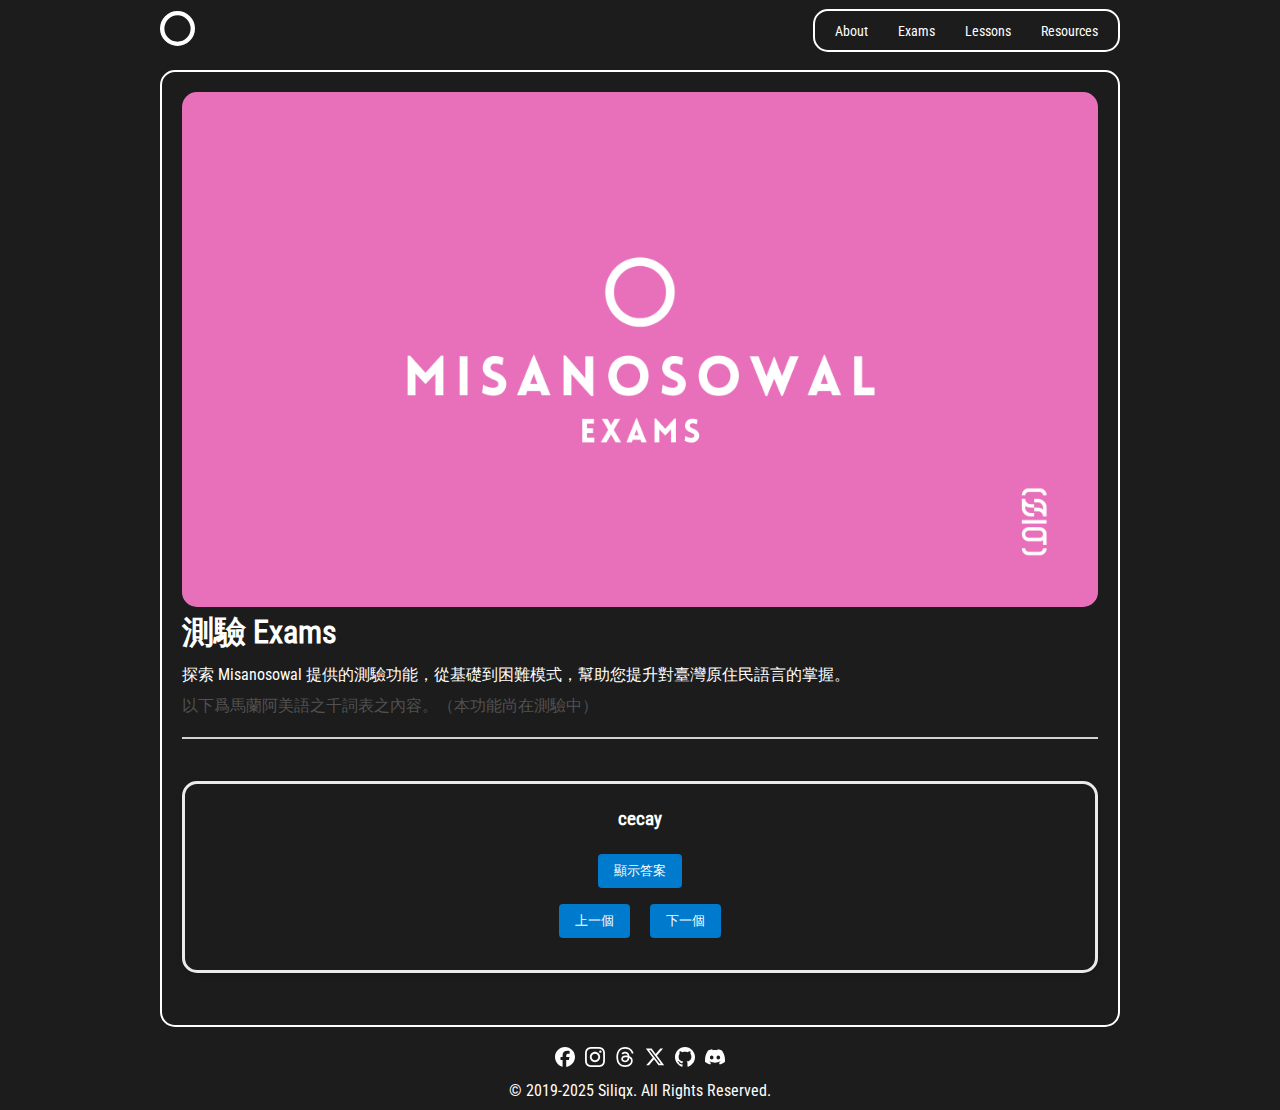
==== exams.html @ 23c4046f "Merge pull request #2 from mirusausiliq/main" ====
<!DOCTYPE html>
<html lang="en">

<head>
  <meta charset="UTF-8">
  <meta name="viewport" content="width=device-width, initial-scale=1.0">
  <!-- 加入詳細的網站描述與關鍵詞 -->
  <meta name="description" content="Misanosowal - 原住民族語言數位教育平台，致力於促進族語保存、傳承與永續發展，提供豐富的數位學習資源與互動功能。">
  <meta name="keywords" content="Misanosowal, 原住民族, 語言教育, 數位平台, 族語保存, 語音辨識, 語音合成, 互動學習, AI, 永續發展">
  <title>Exams | Misanosowal - 原住民族語言數位教育平台</title>

  <!-- Favicons -->
  <link rel="icon" type="image/svg+xml" href="assets/images/misanosowal.svg">
  <link rel="icon" type="image/png" href="assets/images/misanosowal.svg" sizes="32x32">
  <link rel="apple-touch-icon" href="assets/images/misanosowal.svg">

  <!-- Stylesheet -->
  <link rel="stylesheet" href="assets/css/style.css">

  <!-- Open Graph Metadata -->
  <meta property="og:url" content="https://mirusausiliq.com/misanosowal">
  <meta property="og:type" content="website">
  <!-- 調整 og:title 與描述，使其與網站定位一致 -->
  <meta property="og:title" content="Misanosowal - 原住民族語言數位教育平台">
  <meta property="og:image" content="assets/images/misanosowal_banner.png">
  <meta property="og:image:alt" content="Misanosowal Logo">
  <meta property="og:description" content="利用先進數位科技保存與傳承臺灣原住民族語言，Misanosowal 提供跨平台的學習資源、互動評量與 AI 技術支援。">
  <meta property="og:site_name" content="Misanosowal">
  <meta property="og:locale" content="zh_TW">
  <meta property="article:author" content="Mirusa Tan Usiliq">

  <!-- Twitter Card Metadata -->
  <meta name="twitter:card" content="summary_large_image">
  <meta name="twitter:title" content="Misanosowal - 原住民族語言數位教育平台">
  <meta name="twitter:description" content="探索原住民族語言保存與傳承的數位解決方案，Misanosowal 提供多元學習資源與 AI 技術支援。">
  <meta name="twitter:image" content="assets/images/misanosowal_banner.png">
  <meta name="twitter:image:alt" content="Misanosowal Logo">

  <!-- Performance Optimization -->
  <link rel="preconnect" href="https://fonts.googleapis.com">
  <link rel="preconnect" href="https://fonts.gstatic.com" crossorigin>
</head>

<body>
  <div class="container">
    <header>
      <div class="logo">
        <a href="index.html">
          <img src="assets/images/misanosowal.svg" alt="LST Logo">
        </a>
      </div>
      <nav>
        <div class="hamburger" onclick="toggleMenu()">
          &#9776;
        </div>
        <ul class="menu">
          <li class="close-btn" onclick="toggleMenu()">✕</li>
          <li onclick="toggleMenu()">
            <a href="#about" id="menu_about">About</a>
          </li>
          <li onclick="toggleMenu()">
            <a href="exams.html" id="menu_exams">Exams</a>
          </li>
          <li onclick="toggleMenu()">
            <a href="lessons.html" id="menu_lessons">Lessons</a>
          </li>
          <li onclick="toggleMenu()">
            <a href="resources.html" id="menu_resources">Resources</a>
          </li>
        </ul>
      </nav>
    </header>

    <!-- 主內容 -->
    <main>
      <!-- 首頁橫幅 (Hero Section) -->
      <section id="exams" class="exams">
        <div class="hero-content">
          <img src="assets/images/misanosowal_exams_banner.png" alt="Misanosowal Exams Banner"
            style="width: 100%; border-radius: 15px;">
          <h1>測驗 Exams</h1>
          <p>探索 Misanosowal 提供的測驗功能，從基礎到困難模式，幫助您提升對臺灣原住民語言的掌握。</p>
          <p style="color: #515151;">以下爲馬蘭阿美語之千詞表之內容。（本功能尚在測驗中）</p>
        </div>
      </section>
      <div class="divider"></div>
      <div class="flashcard">
        <h3 id="word">詞彙</h3>
        <p id="definition" style="display: none;">定義 Definition</p>
        <button id="toggle">顯示答案</button>
        <div>
          <button id="prev">上一個</button>
          <button id="next">下一個</button>
        </div>
      </div>
    </main>


    <footer>
      <div class="social-icons">
        <!-- 為連結加入 aria-label 提升可及性 -->
        <a href="#" aria-label="Facebook">
          <img src="assets/images/icons/facebook.svg" alt="Facebook">
        </a>
        <a href="https://instagram.com/siliqx" aria-label="Instagram">
          <img src="assets/images/icons/instagram.svg" alt="Instagram">
        </a>
        <a href="https://www.threads.net/@siliqx" aria-label="Threads">
          <img src="assets/images/icons/threads.svg" alt="Threads">
        </a>
        <a href="#" aria-label="X">
          <img src="assets/images/icons/x.svg" alt="X">
        </a>
        <a href="https://github.com/siliqx" aria-label="GitHub">
          <img src="assets/images/icons/github.svg" alt="GitHub">
        </a>
        <a href="#" aria-label="Discord">
          <img src="assets/images/icons/discord.svg" alt="Discord">
        </a>
      </div>
      <p>&copy; 2019-2025 Siliqx. All Rights Reserved.</p>
    </footer>
  </div>

  <!-- JavaScript for Menu and Flashcards -->
  <script>
    document.addEventListener("DOMContentLoaded", () => {
      // Toggle menu function
      function toggleMenu() {
        const menu = document.querySelector('.menu');
        menu.classList.toggle('active');
      }
      // Expose toggleMenu to global scope if needed
      window.toggleMenu = toggleMenu;

      const vocabulary = [
        { word: "cecay", definition: "一" },
        { word: "tosa", definition: "二" },
        { word: "tolo", definition: "三" },
        { word: "sepat", definition: "四" },
        { word: "lima", definition: "五" },
        { word: "enem", definition: "六" },
        { word: "pito", definition: "七" },
        { word: "falo", definition: "八" },
        { word: "siwa", definition: "九" },
        { word: "mo^tep", definition: "十" },
        { word: "mo^tep ira ko cecay", definition: "十一" },
        { word: "mo^tep ira ko tosa", definition: "十二" },
        { word: "mo^tep ira ko tolo", definition: "十三" },
        { word: "mo^tep ira ko sepat", definition: "十四" },
        { word: "mo^tep ira ko lima", definition: "十五" },
        { word: "mo^tep ira ko enem", definition: "十六" },
        { word: "mo^tep ira ko pito", definition: "十七" },
        { word: "mo^tep ila ko falo", definition: "十八" },
        { word: "mo^tep ira ko siwa", definition: "十九" },
        { word: "tosa polo’", definition: "二十" },
        { word: "tosa polo’ ira ko cecay", definition: "二十一" },
        { word: "tosa polo’ ira ko tosa", definition: "二十二" },
        { word: "tosa polo’ ira ko tolo", definition: "二十三" },
        { word: "tosa polo’ ira ko sepat", definition: "二十四" },
        { word: "tosa polo’ ira ko lima", definition: "二十五" },
        { word: "tolo polo’", definition: "三十" },
        { word: "tolo polo’ ira ko cecay", definition: "三十一" },
        { word: "sepat polo’", definition: "四十" },
        { word: "lima polo’", definition: "五十" },
        { word: "enem polo’", definition: "六十" },
        { word: "pito polo’", definition: "七十" },
        { word: "falo polo’", definition: "八十" },
        { word: "siwa polo’", definition: "九十" },
        { word: "somo’ot", definition: "百" },
        { word: "cecay so’ot", definition: "一百" },
        { word: "tosa so’ot", definition: "兩百" },
        { word: "molefot/cecay lefot", definition: "一千" },
        { word: "mamangay/ cowa ka hakowa", definition: "一些" },
        { word: "kinacecay", definition: "一次" },
        { word: "cecay faliling/cecay solsol", definition: "一串" },
        { word: "kahirahira", definition: "各式各樣" },
        { word: "’api", definition: "一雙" },
        { word: "maemin", definition: "全部" },
        { word: "mamang", definition: "一點點" },
        { word: "kalitosa", definition: "一半" },
        { word: "kiso", definition: "你" },
        { word: "kako", definition: "我" },
        { word: "cingra", definition: "他" },
        { word: "kamo", definition: "你們" },
        { word: "kami", definition: "我們" },
        { word: "cangra", definition: "他們" },
        { word: "namo", definition: "你們的" },
        { word: "niyam", definition: "我們的" },
        { word: "nangra", definition: "他們的" },
        { word: "no miso", definition: "你的" },
        { word: "no mako", definition: "我的" },
        { word: "no mira", definition: "他的" },
        { word: "kami", definition: "我們(排除式)" },
        { word: "kita", definition: "咱們(包含式)" },
        { word: "no mita", definition: "咱們的" },
        { word: "kora", definition: "那個" },
        { word: "koni", definition: "這個" },
        { word: "ni", definition: "這裡" },
        { word: "ra", definition: "那裡" },
        { word: "hatini", definition: "(像)這樣" },
        { word: "pina", definition: "多少" },
        { word: "maan", definition: "什麼" },
        { word: "samaan", definition: "如何" },
        { word: "anohacowa", definition: "何時(未發生)" },
        { word: "cima", definition: "誰" },
        { word: "sakacowaay", definition: "哪一個" },
        { word: "icowa", definition: "哪裡" },
        { word: "nimaay", definition: "是誰的" },
        { word: "mana", definition: "怎麼" },
        { word: "pina", definition: "多少(歲；物)" },
        { word: "hakowa", definition: "多少(程度大小)" },
        { word: "icowa", definition: "什麼地方" },
        { word: "ihacowaay", definition: "何時(已發生)" },
        { word: "mana", definition: "為什麼" },
        { word: "wama", definition: "爸爸" },
        { word: "wina", definition: "媽媽" },
        { word: "salikaka", definition: "堂、表兄弟姐妹" },
        { word: "sawamaan", definition: "男性長輩(祖父；外公；岳父)" },
        { word: "sawinaan", definition: "女性長輩(祖母；外婆；岳母)" },
        { word: "salawina", definition: "親戚" },
        { word: "ramod", definition: "配偶" },
        { word: "kadafo", definition: "女婿" },
        { word: "’ali", definition: "舅子" },
        { word: "’ali", definition: "弟媳" },
        { word: "’ali", definition: "嫂嫂" },
        { word: "acawa", definition: "媳婦" },
        { word: "fofo", definition: "孫子/孫女" },
        { word: "mararamoday", definition: "夫妻" },
        { word: "fa’inay", definition: "丈夫" },
        { word: "lataper", definition: "姻親" },
        { word: "malikaka", definition: "兄弟姊妹" },
        { word: "kaka", definition: "兄長" },
        { word: "kaka", definition: "(哥哥；姊姊)通稱" },
        { word: "fafahiyan a kaka", definition: "姊姊" },
        { word: "fa’inayan a kaka", definition: "哥哥" },
        { word: "safa", definition: "(弟弟；妹妹)通稱" },
        { word: "fa’nayan a safa", definition: "弟弟" },
        { word: "fafahiyan a safa", definition: "妹妹" },
        { word: "faki", definition: "(伯父；叔叔；舅舅)通稱" },
        { word: "fai", definition: "(伯母；嬸嬸；舅母)通稱" },
        { word: "ngangan", definition: "名字" },
        { word: "fa’inayan a wawa", definition: "男孩" },
        { word: "fafahiyan a wawa", definition: "女孩" },
        { word: "widang", definition: "朋友" },
        { word: "wawa", definition: "孩童" },
        { word: "malitengay", definition: "老人家" },
        { word: "fafahiyan", definition: "女性" },
        { word: "fa’inayan", definition: "男性" },
        { word: "tamdaw", definition: "人" },
        { word: "ising", definition: "醫生" },
        { word: "singsi", definition: "老師" },
        { word: "’ada", definition: "敵人" },
        { word: "tapang", definition: "長官" },
        { word: "lomataw", definition: "流氓" },
        { word: "kincac", definition: "警察" },
        { word: "Tangafolan", definition: "平埔族" },
        { word: "Ngayngay", definition: "客家人" },
        { word: "kociw", definition: "校長" },
        { word: "Payrang", definition: "閩南人" },
        { word: "kapah", definition: "青年" },
        { word: "simpo", definition: "神父" },
        { word: "siwni", definition: "修女" },
        { word: "Kowaping", definition: "外省人" },
        { word: "kay^ing", definition: "小姐" },
        { word: "mitiliday", definition: "學生" },
        { word: "tangila", definition: "耳朵" },
        { word: "cepi’", definition: "大腿" },
        { word: "mata", definition: "眼睛" },
        { word: "pising/laway", definition: "臉" },
        { word: "ngoyos", definition: "嘴巴" },
        { word: "fongoh", definition: "頭" },
        { word: "kinoos", definition: "指甲" },
        { word: "kamay", definition: "手" },
        { word: "tatirengan", definition: "身體" },
        { word: "ngoso’", definition: "鼻子" },
        { word: "oo’", definition: "腳" },
        { word: "wadis", definition: "牙齒" },
        { word: "fokes", definition: "頭髮" },
        { word: "’irang", definition: "血" },
        { word: "titi", definition: "肉" },
        { word: "atongol", definition: "額頭" },
        { word: "tiyad", definition: "肚子" },
        { word: "coco", definition: "乳房" },
        { word: "nonol", definition: "小腿肚" },
        { word: "’afala", definition: "肩膀" },
        { word: "ngaroy", definition: "下巴" },
        { word: "koror", definition: "背部" },
        { word: "fanges", definition: "皮膚" },
        { word: "falohang", definition: "胸腔" },
        { word: "panga", definition: "男性生殖器" },
        { word: "riti", definition: "女性生殖器" },
        { word: "fala’", definition: "肺" },
        { word: "faloco’", definition: "心臟" },
        { word: "ciko", definition: "手肘" },
        { word: "ngalay", definition: "口水" },
        { word: "toros", definition: "膝蓋" },
        { word: "doka’", definition: "傷口" },
        { word: "fitoka", definition: "胃" },
        { word: "’atay", definition: "肝臟" },
        { word: "toloho’", definition: "痰" },
        { word: "firo’ok", definition: "甲狀腺腫" },
        { word: "simal", definition: "油脂" },
        { word: "fadowac", definition: "肋骨" },
        { word: "tira’", definition: "膽囊" },
        { word: "salita’ang", definition: "拇指" },
        { word: "takolaw", definition: "喉嚨" },
        { word: "sema", definition: "舌頭" },
        { word: "tatelecan", definition: "腰部" },
        { word: "tarodo’", definition: "手指" },
        { word: "sangotngot", definition: "門牙" },
        { word: "sino’ot", definition: "汗水" },
        { word: "li’el", definition: "脖子" },
        { word: "dinget", definition: "鼻涕" },
        { word: "pokoh", definition: "關節" },
        { word: "hemot", definition: "臀部" },
        { word: "saripa’", definition: "腳掌" },
        { word: "aliyocan", definition: "頸子" },
        { word: "kakiri’an", definition: "腋窩" },
        { word: "fowa’", definition: "腎臟" },
        { word: "filfil", definition: "嘴唇" },
        { word: "fanoh", definition: "毛" },
        { word: "wikor", definition: "尾巴" },
        { word: "diyong", definition: "豬" },
        { word: "waco", definition: "狗" },
        { word: "siri", definition: "羊" },
        { word: "posi", definition: "貓" },
        { word: "’ayam", definition: "鳥" },
        { word: "foting", definition: "魚" },
        { word: "koko’", definition: "雞" },
        { word: "lotong", definition: "猴子" },
        { word: "kolong", definition: "牛" },
        { word: "kacingcon", definition: "老鼠(統稱)" },
        { word: "takora’", definition: "青蛙" },
        { word: "ekong", definition: "貓頭鷹" },
        { word: "arem", definition: "穿山甲" },
        { word: "fafoy", definition: "山豬" },
        { word: "topi", definition: "野鴿子" },
        { word: "fao", definition: "蟲(統稱)" },
        { word: "rarokoh", definition: "烏龜" },
        { word: "oner", definition: "蛇" },
        { word: "lawal", definition: "飛鼠" },
        { word: "lokedaw", definition: "豹" },
        { word: "malonem", definition: "水鹿" },
        { word: "tomay", definition: "熊" },
        { word: "mangcel", definition: "山羌" },
        { word: "dadipis", definition: "蟑螂" },
        { word: "facacido’", definition: "蜻蜓" },
        { word: "’adipangpang", definition: "蝴蝶" },
        { word: "falalotong", definition: "蜘蛛" },
        { word: "panga/fotol", definition: "雄性動物生殖器官" },
        { word: "sofol", definition: "松鼠" },
        { word: "kolafaw", definition: "田鼠" },
        { word: "likes", definition: "蚊子" },
        { word: "koto", definition: "頭蝨" },
        { word: "lalangaw", definition: "蒼蠅" },
        { word: "facacenal", definition: "蜜蜂" },
        { word: "’otoyan", definition: "雄性(動物)" },
        { word: "ciciw", definition: "乳豬" },
        { word: "maymay", definition: "鴨" },
        { word: "arikak/atikak", definition: "蚯蚓" },
        { word: "tina’i", definition: "動物的內臟" },
        { word: "facacenal", definition: "土蜂" },
        { word: "afar", definition: "蝦" },
        { word: "eco", definition: "大象" },
        { word: "efa", definition: "馬" },
        { word: "tawinaan", definition: "雌性(動物)" },
        { word: "kalang", definition: "螃蟹" },
        { word: "dadacdac", definition: "蟬" },
        { word: "rodak", definition: "百步蛇" },
        { word: "sapikpik", definition: "翅膀" },
        { word: "padadaki", definition: "蝙蝠" },
        { word: "katacomoli", definition: "蝸牛" },
        { word: "alicay", definition: "麻雀" },
        { word: "fararangad", definition: "鍬形蟲" },
        { word: "lidep", definition: "老鷹" },
        { word: "kakonah", definition: "螞蟻" },
        { word: "kaciw", definition: "鵝" },
        { word: "’ayam", definition: "水鳥" },
        { word: "dipong", definition: "窩巢" },
        { word: "tatekoh", definition: "虎頭蜂" },
        { word: "’atimela", definition: "跳蚤" },
        { word: "cacelakay", definition: "眼鏡蛇" },
        { word: "parang", definition: "烏鴉" },
        { word: "totoy", definition: "幼犬" },
        { word: "waa’", definition: "(動物的)角" },
        { word: "riri’", definition: "蚱蜢" },
        { word: "pawli", definition: "香蕉" },
        { word: "adas", definition: "稻穀" },
        { word: "kilang", definition: "樹" },
        { word: "tali", definition: "芋頭" },
        { word: "tefos", definition: "甘蔗" },
        { word: "papah", definition: "葉子" },
        { word: "konga", definition: "甘藷" },
        { word: "asilo", definition: "柑橘" },
        { word: "falo", definition: "花朵" },
        { word: "ciyak", definition: "南瓜" },
        { word: "semot", definition: "雜草" },
        { word: "ariray", definition: "玉米" },
        { word: "icep", definition: "檳榔" },
        { word: "awol", definition: "竹子" },
        { word: "ca’ang", definition: "樹枝" },
        { word: "heci", definition: "(植物的)果實" },
        { word: "tefo’", definition: "竹筍" },
        { word: "faniw", definition: "香菇" },
        { word: "talacay", definition: "鳳梨" },
        { word: "rengos", definition: "草" },
        { word: "oway", definition: "藤類" },
        { word: "lopas", definition: "桃子" },
        { word: "somomo", definition: "李子" },
        { word: "heci no losay", definition: "水果" },
        { word: "tatapangan no kilang / palamitan", definition: "樹頭" },
        { word: "talonged", definition: "木耳" },
        { word: "tomato", definition: "蕃茄" },
        { word: "lamit no kilang", definition: "樹根" },
        { word: "dapowak", definition: "野百合" },
        { word: "lawilaw", definition: "姑婆芋" },
        { word: "toto’", definition: "胡瓜" },
        { word: "lokot", definition: "山蘇" },
        { word: "ningcing", definition: "胡蘿蔔" },
        { word: "ingcay", definition: "空心菜" },
        { word: "kalitang", definition: "長豆" },
        { word: "naniwac", definition: "綠豆" },
        { word: "emi", definition: "麥" },
        { word: "kenaw", definition: "蔥" },
        { word: "tawcay", definition: "豆芽" },
        { word: "acimeri", definition: "百香果" },
        { word: "korto’", definition: "山藥" },
        { word: "hinoki", definition: "檜木" },
        { word: "sapal", definition: "幼苗" },
        { word: "sapaloma", definition: "種子" },
        { word: "edox", definition: "野草莓" },
        { word: "omi", definition: "梅子" },
        { word: "mokaw", definition: "過貓" },
        { word: "sakora", definition: "山櫻花" },
        { word: "sedeng", definition: "咬人貓" },
        { word: "imoc", definition: "山胡椒" },
        { word: "fata’an", definition: "樹豆" },
        { word: "kamoraw", definition: "柚子" },
        { word: "tamako", definition: "菸草" },
        { word: "adiyamay", definition: "辣椒(通稱)" },
        { word: "takomod", definition: "棉花" },
        { word: "konga", definition: "地瓜" },
        { word: "kodafes", definition: "番石榴" },
        { word: "tilid", definition: "書" },
        { word: "payci", definition: "錢" },
        { word: "mali", definition: "球" },
        { word: "cokowi", definition: "桌子" },
        { word: "tingwa", definition: "電話" },
        { word: "impic", definition: "筆" },
        { word: "hakenang", definition: "椅子" },
        { word: "sapaiyo", definition: "藥物" },
        { word: "tingnaw", definition: "電腦" },
        { word: "dinay", definition: "雨傘" },
        { word: "toki", definition: "手錶" },
        { word: "toki", definition: "鐘錶" },
        { word: "sakawit", definition: "鉤子" },
        { word: "walay", definition: "細線" },
        { word: "saso’ot", definition: "繩索" },
        { word: "rinom", definition: "針" },
        { word: "asolo", definition: "木杵" },
        { word: "ca’ang", definition: "枝條" },
        { word: "hatapes", definition: "篩子" },
        { word: "po’ot", definition: "小刀" },
        { word: "tamina", definition: "船隻" },
        { word: "kalatim", definition: "剪刀" },
        { word: "atang", definition: "木炭" },
        { word: "fakic", definition: "水桶" },
        { word: "sapacemot", definition: "釣竿" },
        { word: "lawas", definition: "竹筒" },
        { word: "dawdaw", definition: "電燈" },
        { word: "satahaf", definition: "蓋子" },
        { word: "topipic", definition: "(竹製的)刮麻具" },
        { word: "kadit", definition: "污垢" },
        { word: "tatifekan", definition: "木臼" },
        { word: "sawfan", definition: "棉被" },
        { word: "kaysing", definition: "碗" },
        { word: "tafokod", definition: "網子" },
        { word: "dangah", definition: "飯鍋" },
        { word: "sarosaros", definition: "鋸子" },
        { word: "dadokap", definition: "紙張" },
        { word: "koppo", definition: "杯子" },
        { word: "sapacemot", definition: "釣具" },
        { word: "tisaki", definition: "袋子" },
        { word: "sekop", definition: "鍋鏟" },
        { word: "cakelis", definition: "斧頭" },
        { word: "alapit", definition: "夾子" },
        { word: "takar", definition: "床舖" },
        { word: "awakay", definition: "梗" },
        { word: "dadingoan", definition: "鏡子" },
        { word: "sakadademak", definition: "工具" },
        { word: "pirit", definition: "弧形(底)鍋" },
        { word: "afo", definition: "炭灰" },
        { word: "talid", definition: "瓶子" },
        { word: "ilos", definition: "湯匙" },
        { word: "sala", definition: "菜盤" },
        { word: "sasing", definition: "相片" },
        { word: "safon", definition: "肥皂" },
        { word: "safitay", definition: "濾酒渣網" },
        { word: "sakares", definition: "梳子" },
        { word: "safafa", definition: "揹帶" },
        { word: "sapihpih", definition: "扇子" },
        { word: "dangah", definition: "湯鍋" },
        { word: "toto’", definition: "水瓢(舀水用)" },
        { word: "ping-syang", definition: "電冰箱" },
        { word: "tilifi", definition: "電視" },
        { word: "hoso", definition: "水管" },
        { word: "tatangalan", definition: "枕頭" },
        { word: "satoktok", definition: "鐵鎚" },
        { word: "pacek", definition: "鐵釘" },
        { word: "tingal", definition: "卡在牙縫之物" },
        { word: "siwto/satonton", definition: "菜刀" },
        { word: "tafokod", definition: "魚網" },
        { word: "sasipasip", definition: "橡皮擦" },
        { word: "kadango", definition: "簍子" },
        { word: "lalan", definition: "道路" },
        { word: "lotok", definition: "山林" },
        { word: "ci’ci’", definition: "小溪" },
        { word: "fali", definition: "風" },
        { word: "tafok", definition: "沙子" },
        { word: "sera", definition: "泥土" },
        { word: "’alo", definition: "河流" },
        { word: "fanaw", definition: "湖泊" },
        { word: "kilakilangan", definition: "森林" },
        { word: "ngara’", definition: "縫隙" },
        { word: "dihif", definition: "洞穴" },
        { word: "tapang no tokos", definition: "山腳下" },
        { word: "apolaw", definition: "土堆" },
        { word: "ofang no ongcoy", definition: "岩洞" },
        { word: "rengorengosan", definition: "草原" },
        { word: "onsing", definition: "溫泉" },
        { word: "sa’owacan", definition: "峽谷" },
        { word: "ofang", definition: "山洞" },
        { word: "ongcoy", definition: "岩石" },
        { word: "cascas", definition: "瀑布" },
        { word: "apapolo", definition: "獨立的小山頭" },
        { word: "padipas", definition: "崇山峻嶺" },
        { word: "ma’orad", definition: "下雨" },
        { word: "cidal", definition: "太陽" },
        { word: "folad", definition: "月亮" },
        { word: "kakarayan", definition: "天空" },
        { word: "fo’is", definition: "星星" },
        { word: "’orad", definition: "雨" },
        { word: "so’eda", definition: "雪" },
        { word: "kasienawan", definition: "冬天" },
        { word: "laloodan", definition: "夏天" },
        { word: "kakereng", definition: "雷" },
        { word: "ool", definition: "露水" },
        { word: "toem", definition: "雲" },
        { word: "acefel", definition: "煙" },
        { word: "kalapiyat", definition: "閃電" },
        { word: "hadhad", definition: "旱田" },
        { word: "matoem", definition: "陰天" },
        { word: "namal", definition: "火" },
        { word: "koli", definition: "冰" },
        { word: "atoray", definition: "地震" },
        { word: "adingo", definition: "影子" },
        { word: "faliyos", definition: "颱風" },
        { word: "pedak", definition: "霜" },
        { word: "tera’", definition: "水滴" },
        { word: "manawnaw", definition: "水患" },
        { word: "kacanglahan", definition: "春天" },
        { word: "lawac no riyal", definition: "海邊" },
        { word: "kafarawfawan", definition: "秋天" },
        { word: "talakal ni Idek", definition: "彩虹" },
        { word: "maringaring", definition: "日落" },
        { word: "to’eman", definition: "天黑" },
        { word: "tomerep ko ’orad", definition: "雨停" },
        { word: "mafaliyos", definition: "刮颱風" },
        { word: "masadak ko cidal", definition: "日出" },
        { word: "loma’", definition: "家" },
        { word: "palatawan", definition: "窗戶" },
        { word: "fawahan", definition: "門" },
        { word: "kongkoan", definition: "學校" },
        { word: "fakeloh", definition: "石頭" },
        { word: "fadahong", definition: "屋頂" },
        { word: "kayakay", definition: "橋樑" },
        { word: "taro’an", definition: "工寮" },
        { word: "tata’ian", definition: "廁所" },
        { word: "hecek", definition: "柱子" },
        { word: "atol", definition: "石堆" },
        { word: "pakoko’an", definition: "雞寮" },
        { word: "takaykayan", definition: "樓梯" },
        { word: "satimolan", definition: "庭院" },
        { word: "patih", definition: "牆壁" },
        { word: "kofaw", definition: "穀倉" },
        { word: "misafadahong", definition: "蓋屋頂" },
        { word: "misaadiper", definition: "搭建圍籬" },
        { word: "saikoran", definition: "後院" },
        { word: "lalomiheca", definition: "明年" },
        { word: "dadaya", definition: "晚上" },
        { word: "nacila", definition: "昨天" },
        { word: "anocila", definition: "明天" },
        { word: "anini", definition: "今天" },
        { word: "papacem", definition: "早上" },
        { word: "romi’ad", definition: "白天" },
        { word: "inacila", definition: "前天" },
        { word: "kanikalan", definition: "清晨" },
        { word: "to’eman", definition: "黑暗" },
        { word: "hakakerem", definition: "傍晚" },
        { word: "dotoc", definition: "接續" },
        { word: "lafii", definition: "半夜" },
        { word: "itiya", definition: "當時" },
        { word: "inaci:la", definition: "大前天" },
        { word: "anosawni", definition: "待會兒" },
        { word: "anoci:la", definition: "大後天" },
        { word: "tadengal", definition: "亮光" },
        { word: "anocila", definition: "後天" },
        { word: "papacem", definition: "上午" },
        { word: "cila", definition: "未來" },
        { word: "dadaya", definition: "夜" },
        { word: "kaemang ho", definition: "年輕時" },
        { word: "pahoda", definition: "一下子" },
        { word: "ikor no lahok", definition: "下午" },
        { word: "toki", definition: "(幾)點鐘" },
        { word: "pa’aliwacan", definition: "星期日" },
        { word: "mihecaan", definition: "年" },
        { word: "romi’ami’ad", definition: "天天" },
        { word: "hatini", definition: "現在" },
        { word: "kahofocan", definition: "生日" },
        { word: "laloma’", definition: "裡面" },
        { word: "isakacowa", definition: "在某處" },
        { word: "kafekang", definition: "上面" },
        { word: "ka’ayaw", definition: "前面" },
        { word: "laeno", definition: "下面" },
        { word: "tenok", definition: "中間" },
        { word: "papotal", definition: "外面" },
        { word: "tatihi", definition: "旁邊" },
        { word: "tatafaan", definition: "頂" },
        { word: "kawanan", definition: "右邊" },
        { word: "kawili", definition: "左邊" },
        { word: "tadimocokan", definition: "角落" },
        { word: "laeno", definition: "某物之下" },
        { word: "ta’elif", definition: "經過" },
        { word: "tahira", definition: "(從某處)到某處" },
        { word: "naicowa", definition: "從某處" },
        { word: "mikohkoh", definition: "鋤草" },
        { word: "mikangkang", definition: "犁田" },
        { word: "paloma", definition: "播種" },
        { word: "mipaloma", definition: "種苗(動作)" },
        { word: "fakar", definition: "穀物乾燥簍" },
        { word: "kangkang", definition: "犁" },
        { word: "kawkaw", definition: "鐮刀" },
        { word: "pitaw", definition: "鋤頭" },
        { word: "kofaw", definition: "倉庫" },
        { word: "pamatang", definition: "開墾" },
        { word: "tayhi", definition: "肥料" },
        { word: "safitay", definition: "篩穀器具" },
        { word: "mirohem", definition: "催熟(果實)" },
        { word: "asisiw", definition: "稻草" },
        { word: "focol", definition: "弓" },
        { word: "kotang", definition: "矛" },
        { word: "pana’", definition: "箭矢" },
        { word: "sapariri’", definition: "餌" },
        { word: "kowang", definition: "槍" },
        { word: "fonos", definition: "獵刀" },
        { word: "hawan", definition: "直形獵刀" },
        { word: "’a’adopen", definition: "獵物(統稱)" },
        { word: "tekep", definition: "石壓式陷阱" },
        { word: "wa’ir", definition: "套頸式繩索陷阱" },
        { word: "tisaki", definition: "籃子" },
        { word: "talakal", definition: "捕鳥陷阱" },
        { word: "paysin", definition: "禁忌" },
        { word: "tiih", definition: "夢" },
        { word: "sair", definition: "巫術" },
        { word: "kiwkay", definition: "教會" },
        { word: "pipatafangan to liteng", definition: "祖靈祭" },
        { word: "sarao’", definition: "播種祭" },
        { word: "kawas", definition: "鬼魂" },
        { word: "sapi’edaw", definition: "法器(巫醫治病用)" },
        { word: "kafong", definition: "帽子" },
        { word: "riko’", definition: "衣服" },
        { word: "mitinooy", definition: "編織" },
        { word: "tangalayan", definition: "肚兜" },
        { word: "capay", definition: "男用耳環" },
        { word: "fiting", definition: "女用耳環" },
        { word: "kafel", definition: "褲子" },
        { word: "cicih", definition: "破掉" },
        { word: "tadasay", definition: "頭飾" },
        { word: "sakawit", definition: "編網針" },
        { word: "telec", definition: "腰帶" },
        { word: "keliw", definition: "苧麻" },
        { word: "micengel", definition: "染色" },
        { word: "無此詞彙", definition: "浮織" },
        { word: "kafel", definition: "女性長褲" },
        { word: "keliw", definition: "苧麻線" },
        { word: "kiradom", definition: "布匹" },
        { word: "tadasay", definition: "妝扮飾物" },
        { word: "dangpaw", definition: "傳統女上衣" },
        { word: "talip", definition: "傳統女裙" },
        { word: "cokap", definition: "鞋子" },
        { word: "safafa", definition: "揹帶" },
        { word: "fodoy", definition: "毛線" },
        { word: "talip", definition: "裙子" },
        { word: "pacacoyan", definition: "男用遮陰布" },
        { word: "fadasay", definition: "男用背負網袋" },
        { word: "pa’ayawan", definition: "擋胸巾" },
        { word: "caca’edongan", definition: "袖子" },
        { word: "riko’", definition: "上衣" },
        { word: "kawes no loto", definition: "頭帶(女用背籃用)" },
        { word: "keliw", definition: "織布用的素麻線" },
        { word: "misopil to mowa", definition: "刮苧麻" },
        { word: "loto", definition: "女用揹籃" },
        { word: "kadango", definition: "圓形竹簍" },
        { word: "paso", definition: "公車" },
        { word: "tingsa", definition: "腳踏車" },
        { word: "siyataw", definition: "車站" },
        { word: "tayya", definition: "輪胎" },
        { word: "tamina", definition: "船" },
        { word: "paliding", definition: "車子" },
        { word: "kasoling", definition: "火車" },
        { word: "hemay", definition: "飯" },
        { word: "nanom", definition: "水" },
        { word: "felac", definition: "白米" },
        { word: "dateng", definition: "菜餚" },
        { word: "dateng", definition: "青菜" },
        { word: "epah", definition: "酒" },
        { word: "cinah", definition: "鹽" },
        { word: "odax", definition: "蜜" },
        { word: "fita’ol", definition: "蛋" },
        { word: "simal", definition: "油" },
        { word: "aredet", definition: "味道" },
        { word: "kohaw", definition: "湯" },
        { word: "kalitang", definition: "豆類" },
        { word: "saytaw", definition: "白蘿蔔" },
        { word: "adas", definition: "穀粒" },
        { word: "doway", definition: "糯米" },
        { word: "kasaw", definition: "粥" },
        { word: "lamelo", definition: "小米" },
        { word: "odax", definition: "糖" },
        { word: "titi no diyong", definition: "豬肉" },
        { word: "towami", definition: "麵" },
        { word: "taw’iw", definition: "醬油" },
        { word: "tipos", definition: "在來米" },
        { word: "afih", definition: "米糠" },
        { word: "otong", definition: "麵粉" },
        { word: "kohecal", definition: "白色" },
        { word: "koheting", definition: "黑色" },
        { word: "kahengang", definition: "紅色" },
        { word: "koetimay", definition: "紫色的" },
        { word: "kaliyalaway", definition: "黃色的" },
        { word: "無此詞彙", definition: "咖啡色" },
        { word: "makolah", definition: "灰色" },
        { word: "kangdaw", definition: "綠色" },
        { word: "cengel", definition: "顏色" },
        { word: "aw’aw", definition: "狗吠聲" },
        { word: "radiw", definition: "歌" },
        { word: "natengilan", definition: "聽說" },
        { word: "teked sa a cecay", definition: "獨自一人" },
        { word: "lecad", definition: "相同" },
        { word: "niyaro’", definition: "部落" },
        { word: "romi’ad", definition: "日子" },
        { word: "hay", definition: "是的" },
        { word: "caciyaw", definition: "語言" },
        { word: "’icel", definition: "力量" },
        { word: "patosokan", definition: "目標" },
        { word: "serangawan", definition: "文化" },
        { word: "epoc", definition: "意義" },
        { word: "pakayif", definition: "結婚" },
        { word: "kahirahira", definition: "各色各樣" },
        { word: "’aca", definition: "價格" },
        { word: "sapimaan", definition: "用途" },
        { word: "raramod", definition: "婚姻" },
        { word: "apac", definition: "遲到" },
        { word: "’edef", definition: "關上" },
        { word: "paliwal", definition: "賣" },
        { word: "tayra", definition: "去" },
        { word: "fohat", definition: "打開" },
        { word: "tahidang", definition: "(叫人)過來" },
        { word: "’aca", definition: "買" },
        { word: "feli", definition: "給" },
        { word: "tayni", definition: "來" },
        { word: "caliw", definition: "借" },
        { word: "rakat", definition: "走路" },
        { word: "liyas", definition: "走(離開)" },
        { word: "efer", definition: "飛" },
        { word: "cikayen", definition: "跑 (祈使)" },
        { word: "tahira", definition: "抵達" },
        { word: "patono", definition: "送(客人)" },
        { word: "laliw", definition: "逃跑" },
        { word: "comod", definition: "進入" },
        { word: "tapolong", definition: "翻倒" },
        { word: "hawikid", definition: "帶" },
        { word: "laplap", definition: "趕走" },
        { word: "tikol", definition: "折返" },
        { word: "lahad", definition: "(植物)生長" },
        { word: "paliyas", definition: "讓開" },
        { word: "patelong", definition: "贈送(禮物)" },
        { word: "mililis to tokos", definition: "沿著山巒" },
        { word: "rasras", definition: "(植物的果實)掉落" },
        { word: "cokacok", definition: "(往)上坡" },
        { word: "militemoh", definition: "接(人)" },
        { word: "lakec", definition: "越溪而過" },
        { word: "saeli", definition: "向人家要(東西)" },
        { word: "taktak", definition: "倒(水)" },
        { word: "pasayra", definition: "走(向某個方向)" },
        { word: "lalad", definition: "(藤類植物)攀爬" },
        { word: "sarakarakat", definition: "逛一逛" },
        { word: "lepel", definition: "追" },
        { word: "takop", definition: "趕上" },
        { word: "pedoc", definition: "滑掉" },
        { word: "lacinowas", definition: "分開" },
        { word: "hawikid", definition: "攜帶(如帶傘)" },
        { word: "ca’edong", definition: "穿(如穿衣服)" },
        { word: "cikafong", definition: "戴(如戴帽子)" },
        { word: "sadak", definition: "出現" },
        { word: "aro’", definition: "坐著" },
        { word: "tomireng", definition: "站著" },
        { word: "’edef", definition: "關(門；窗)" },
        { word: "tatayni", definition: "要來" },
        { word: "natayniay to", definition: "來過" },
        { word: "natayraay to", definition: "去了" },
        { word: "nafoy", definition: "爬行" },
        { word: "nengneng han", definition: "看起來" },
        { word: "liso’", definition: "拜訪" },
        { word: "masadak", definition: "出去" },
        { word: "takod/ teloc", definition: "跳躍" },
        { word: "makero", definition: "跳舞" },
        { word: "maro’", definition: "坐下" },
        { word: "loho", definition: "彎腰" },
        { word: "ca’it", definition: "掛" },
        { word: "salama", definition: "玩(球)" },
        { word: "ala", definition: "拿取" },
        { word: "seti’", definition: "打(人)" },
        { word: "pacok", definition: "刺" },
        { word: "mikowang", definition: "射擊" },
        { word: "tolo’", definition: "跌倒" },
        { word: "tenok", definition: "踢" },
        { word: "coloh", definition: "推" },
        { word: "letek", definition: "砍伐" },
        { word: "ngiyangi", definition: "搖動" },
        { word: "pitek", definition: "折斷" },
        { word: "mirmir", definition: "發抖" },
        { word: "koskos", definition: "抓癢" },
        { word: "kocakoc/kodakod", definition: "爬上(去)" },
        { word: "wakang", definition: "躺" },
        { word: "fafa", definition: "揹(人)" },
        { word: "pelpel", definition: "敲碎" },
        { word: "tamolong", definition: "扛" },
        { word: "wadwad", definition: "翻動" },
        { word: "walin", definition: "滾落" },
        { word: "sontol", definition: "撞到" },
        { word: "afofo", definition: "抱著" },
        { word: "iyof", definition: "吹" },
        { word: "korkor", definition: "挖掘" },
        { word: "cikcik", definition: "切" },
        { word: "dangoy", definition: "游泳" },
        { word: "himed", definition: "藏起來" },
        { word: "cepet", definition: "抓(如抓到動物)" },
        { word: "letek", definition: "砍" },
        { word: "fafa", definition: "揹負(物品)" },
        { word: "pakilac", definition: "分(東西)" },
        { word: "pela’", definition: "剖切" },
        { word: "so’ot", definition: "綁住" },
        { word: "tengteng", definition: "拉" },
        { word: "pela’", definition: "劈(木材)" },
        { word: "keton", definition: "扯斷" },
        { word: "tatoy", definition: "提著" },
        { word: "metmet", definition: "握著" },
        { word: "falod", definition: "捆綁" },
        { word: "leken", definition: "按住" },
        { word: "fa’enot", definition: "拔除" },
        { word: "pili’", definition: "挑選" },
        { word: "folesak", definition: "散撒" },
        { word: "toltol", definition: "啄" },
        { word: "coenek", definition: "插" },
        { word: "taring", definition: "堆積" },
        { word: "colo’", definition: "搬運" },
        { word: "fa’enot", definition: "拔出" },
        { word: "tiyol", definition: "攪動" },
        { word: "’enec", definition: "壓住" },
        { word: "koskos", definition: "搔癢" },
        { word: "metmet", definition: "握拳" },
        { word: "pitpit", definition: "摘取" },
        { word: "ngoyangoy", definition: "晃動" },
        { word: "foheci", definition: "剝(花生；豆類)" },
        { word: "lakec", definition: "涉水而過" },
        { word: "ngernger", definition: "震動" },
        { word: "tafo", definition: "打包" },
        { word: "litod", definition: "採收" },
        { word: "renac", definition: "(將器具)磨利" },
        { word: "ngiyangi", definition: "(搖)動" },
        { word: "lepel", definition: "追捕" },
        { word: "pelpel", definition: "打碎" },
        { word: "wakang", definition: "倒(下)" },
        { word: "liyoc", definition: "扭轉" },
        { word: "patireng", definition: "豎立" },
        { word: "ripa’", definition: "踩踏" },
        { word: "hawang", definition: "跨過" },
        { word: "kerit", definition: "割" },
        { word: "imec", definition: "掐住" },
        { word: "piepi", definition: "壓制" },
        { word: "pariri’", definition: "餵食" },
        { word: "cepet", definition: "捕抓" },
        { word: "kowad", definition: "撬開" },
        { word: "ripa’", definition: "(用腳)踏" },
        { word: "pasakohepic", definition: "壓扁" },
        { word: "litolak", definition: "剝皮" },
        { word: "renaf", definition: "擦(如口紅；油漆)" },
        { word: "wadwad", definition: "亂翻" },
        { word: "ricaric", definition: "揉搓(衣物)" },
        { word: "cingray", definition: "靠著" },
        { word: "pacpac", definition: "鞭打" },
        { word: "tokinil", definition: "側臥" },
        { word: "kelac", definition: "削皮(水果)" },
        { word: "mika’erid", definition: "捻線" },
        { word: "kalatim", definition: "剪" },
        { word: "tepoc", definition: "砍除" },
        { word: "wangawang", definition: "招手" },
        { word: "tonton", definition: "剁" },
        { word: "talik", definition: "搗" },
        { word: "’odot", definition: "打架" },
        { word: "coeco", definition: "擠" },
        { word: "ocekoy", definition: "低下頭" },
        { word: "tengteng", definition: "拉(上來)" },
        { word: "korkor", definition: "(用手)挖掘" },
        { word: "podac", definition: "剝樹皮" },
        { word: "conga", definition: "畫圖" },
        { word: "simaanay/patelas", definition: "隨意" },
        { word: "roho", definition: "蹲下" },
        { word: "tomireng", definition: "起立" },
        { word: "kaen", definition: "吃" },
        { word: "helip", definition: "吸" },
        { word: "minanom", definition: "喝" },
        { word: "ota’", definition: "吐" },
        { word: "kalat", definition: "咬" },
        { word: "enoc", definition: "吞嚥" },
        { word: "ta’emod", definition: "吞下" },
        { word: "cedet", definition: "燙到" },
        { word: "si’ed", definition: "噎到" },
        { word: "fecol", definition: "飽食" },
        { word: "kemkem", definition: "咀嚼" },
        { word: "so’aw", definition: "渴" },
        { word: "ngitngit", definition: "啃" },
        { word: "cahiw", definition: "餓" },
        { word: "kaen", definition: "吃(東西)" },
        { word: "maranam", definition: "吃早餐" },
        { word: "malahok", definition: "吃午餐" },
        { word: "malafi", definition: "吃晚餐" },
        { word: "malitemoh", definition: "遇到" },
        { word: "fana’", definition: "知道" },
        { word: "nengneng", definition: "看" },
        { word: "sowal", definition: "說" },
        { word: "tawalen", definition: "忘記(祈使)" },
        { word: "kepit", definition: "閉(眼睛)" },
        { word: "hanek", definition: "聞(如聞味道)" },
        { word: "kapkap", definition: "觸摸(物品)" },
        { word: "tahidang", definition: "邀請" },
        { word: "無此詞彙", definition: "感覺" },
        { word: "pasowal", definition: "告訴(別人)" },
        { word: "iyoy", definition: "叫喚(如餵雞前會叫喚)" },
        { word: "licay", definition: "詢問" },
        { word: "mihayda", definition: "答應" },
        { word: "pakaso’elin", definition: "相信" },
        { word: "po’i", definition: "漫罵" },
        { word: "tefing", definition: "觸碰(如碰觸到身體)" },
        { word: "pacako", definition: "回應" },
        { word: "tengil", definition: "聽" },
        { word: "nacnac", definition: "舔" },
        { word: "patolon", definition: "交代(事情)" },
        { word: "cengaw", definition: "睜眼" },
        { word: "patosek", definition: "瞄準" },
        { word: "pakafana’", definition: "教(如教人寫字)" },
        { word: "haratengen", definition: "想(思考)" },
        { word: "nengneng", definition: "觀察" },
        { word: "mafana’", definition: "會(做某事)" },
        { word: "tolon", definition: "禱告" },
        { word: "olah", definition: "喜歡" },
        { word: "olah", definition: "喜愛" },
        { word: "talaw", definition: "害怕" },
        { word: "tangic", definition: "哭" },
        { word: "olah", definition: "疼愛" },
        { word: "hemek", definition: "高興" },
        { word: "keter", definition: "生氣" },
        { word: "dimokos", definition: "愛護" },
        { word: "cekok", definition: "嚇一跳" },
        { word: "lipahak", definition: "快樂" },
        { word: "solimet", definition: "整理" },
        { word: "faca’", definition: "洗(衣物)" },
        { word: "tayal", definition: "工作" },
        { word: "pasela’", definition: "停止" },
        { word: "saloya’", definition: "浪費" },
        { word: "lomowad", definition: "起床" },
        { word: "arayom", definition: "再見(如互道再見)" },
        { word: "maisi’", definition: "小便" },
        { word: "foti’", definition: "睡覺" },
        { word: "mipacok", definition: "殺牲畜" },
        { word: "toma’i", definition: "大便" },
        { word: "pahanhan", definition: "休息" },
        { word: "tokatok", definition: "睏(想睡覺)" },
        { word: "asik", definition: "打掃" },
        { word: "minanam", definition: "學習" },
        { word: "ti’enang", definition: "躺臥" },
        { word: "cinitiih", definition: "做惡夢" },
        { word: "takaw", definition: "偷竊" },
        { word: "misafel", definition: "煮(菜)" },
        { word: "todoh", definition: "燒(如燒稻草)" },
        { word: "masowaf", definition: "打哈欠" },
        { word: "tamek", definition: "烤(如烤地瓜)" },
        { word: "tangtang", definition: "烹煮(飯／肉／地瓜)" },
        { word: "tala", definition: "等待" },
        { word: "patalakal", definition: "陷獵" },
        { word: "pawali", definition: "曬乾(如將衣服曬乾)" },
        { word: "cihoken", definition: "以杓汲水(祈使)" },
        { word: "lowanen ko nanom", definition: "將水排出(疏減)" },
        { word: "solimeten", definition: "收拾(祈使，如收拾東西)" },
        { word: "tifek", definition: "碾(米)" },
        { word: "pawali", definition: "晾乾" },
        { word: "sisawfa", definition: "蓋被子" },
        { word: "patedi", definition: "照起來／照明" },
        { word: "ehir", definition: "炒(如炒花生)" },
        { word: "pafo^fo", definition: "以籠捕魚蝦" },
        { word: "mirahekad", definition: "蒸(如蒸飯)" },
        { word: "paloma", definition: "種植" },
        { word: "pacemot", definition: "釣魚" },
        { word: "romrom", definition: "生火" },
        { word: "sakiroen", definition: "醃漬(祈使)" },
        { word: "’ong’ong", definition: "燒焦" },
        { word: "dipot", definition: "照顧" },
        { word: "leceng", definition: "剪(頭髮)" },
        { word: "nengel", definition: "浸泡" },
        { word: "fohat", definition: "掀開(如掀開蓋子)" },
        { word: "tadem", definition: "掩埋" },
        { word: "celol", definition: "替換(衣服)" },
        { word: "ta^ta", definition: "鎖上" },
        { word: "misikal", definition: "鋪床" },
        { word: "ecic", definition: "燒(如燒獵物的毛)" },
        { word: "pitpit", definition: "剝葉" },
        { word: "cafool", definition: "尿急" },
        { word: "fakeciw", definition: "量測" },
        { word: "todoh", definition: "燃燒" },
        { word: "ca’iten", definition: "懸掛(祈使)" },
        { word: "todong", definition: "模仿" },
        { word: "pariri’", definition: "飼養" },
        { word: "ciyan", definition: "炒(飯菜)" },
        { word: "totom", definition: "點火" },
        { word: "mitilid", definition: "讀書" },
        { word: "minanom", definition: "喝(水)" },
        { word: "korkor", definition: "(用鋤具)挖掘" },
        { word: "aro’", definition: "(居)住" },
        { word: "romadiw", definition: "唱歌" },
        { word: "salama", definition: "玩耍" },
        { word: "patay", definition: "死亡" },
        { word: "adada", definition: "好痛" },
        { word: "madoka’", definition: "受傷" },
        { word: "masiday", definition: "遺失" },
        { word: "adada", definition: "痛" },
        { word: "ma’irang", definition: "流血" },
        { word: "sipoyapoy", definition: "懷孕" },
        { word: "ma’oripay", definition: "活的" },
        { word: "maesos", definition: "放屁" },
        { word: "pi’iw", definition: "跛腳" },
        { word: "dipot", definition: "撫養" },
        { word: "malengaw", definition: "生長" },
        { word: "kamamit", definition: "疤" },
        { word: "caenget", definition: "癢" },
        { word: "tokatok", definition: "打瞌睡" },
        { word: "’esing", definition: "打噴嚏" },
        { word: "無此詞彙", definition: "嫁給非本族群的族人" },
        { word: "adada", definition: "痠痛" },
        { word: "adada", definition: "生病" },
        { word: "cifena’", definition: "化膿" },
        { word: "ngiliw", definition: "瘦(身形)" },
        { word: "kareteng", definition: "重(重量)" },
        { word: "kahemaw", definition: "輕(重量)" },
        { word: "akawang", definition: "高(身高)" },
        { word: "taangayay", definition: "大的" },
        { word: "amerek", definition: "矮(身高)" },
        { word: "lalok", definition: "勤勞" },
        { word: "sienaw", definition: "冷" },
        { word: "mimingay", definition: "小的" },
        { word: "adihay", definition: "多" },
        { word: "makapah", definition: "漂亮" },
        { word: "kietec", definition: "冰冷" },
        { word: "maso’et", definition: "悶熱" },
        { word: "mimingay", definition: "少的" },
        { word: "malasang", definition: "酒醉" },
        { word: "tawa", definition: "笑" },
        { word: "cepa’", definition: "濕的" },
        { word: "rohem", definition: "熟" },
        { word: "kifetolay", definition: "厚的" },
        { word: "manta’", definition: "未熟的(如這塊肉是生的)" },
        { word: "kohepicay", definition: "薄的" },
        { word: "kadit", definition: "髒" },
        { word: "toka", definition: "懶惰" },
        { word: "makorac", definition: "乾淨" },
        { word: "kaliki", definition: "很快" },
        { word: "tadengal", definition: "明亮" },
        { word: "so^eso", definition: "胖(身形)" },
        { word: "ma’icangay", definition: "乾的" },
        { word: "roray", definition: "累" },
        { word: "kasini’adaan", definition: "好可憐" },
        { word: "fa^elohay", definition: "新的" },
        { word: "matelangay", definition: "舊的" },
        { word: "ngata", definition: "近" },
        { word: "cedet", definition: "燙" },
        { word: "matastas", definition: "壞掉" },
        { word: "kacedah", definition: "辣" },
        { word: "raay", definition: "遠" },
        { word: "lifawa", definition: "腫" },
        { word: "ikong", definition: "彎曲" },
        { word: "halafinay", definition: "久的" },
        { word: "mapohaway to", definition: "瞎了" },
        { word: "warak", definition: "毒" },
        { word: "’aredet", definition: "很好吃" },
        { word: "kohenac", definition: "滑" },
        { word: "anenger", definition: "苦" },
        { word: "koengel", definition: "脆弱(如這根鐵絲易斷裂)" },
        { word: "manta’ay", definition: "未成熟的(果實)" },
        { word: "hokhok", definition: "偷偷地" },
        { word: "aloman", definition: "(人)眾多" },
        { word: "kahemaw", definition: "輕快" },
        { word: "’acicim", definition: "酸" },
        { word: "kahecid", definition: "鹹" },
        { word: "patodong", definition: "故意" },
        { word: "maponi’ay", definition: "稀爛的" },
        { word: "tanoktok", definition: "壯碩" },
        { word: "diheko", definition: "暖和" },
        { word: "malaresay", definition: "鈍的" },
        { word: "koesan", definition: "甘甜" },
        { word: "copelak/copelas", definition: "澀澀的(味覺)" },
        { word: "akawang a mangiliw", definition: "高瘦(身材)" },
        { word: "isil", definition: "(傾)斜" },
        { word: "kona’i", definition: "軟" },
        { word: "atekak", definition: "很硬" },
        { word: "’angliw", definition: "酸臭" },
        { word: "moecel", definition: "直" },
        { word: "matomesay to", definition: "滿了" },
        { word: "nga’ayay", definition: "好好的" },
        { word: "kakahad", definition: "(空間)寬敞" },
        { word: "tatodong", definition: "正確" },
        { word: "maopic", definition: "全濕透" },
        { word: "tayo", definition: "慢慢" },
        { word: "fala^efaay", definition: "溫的(水)" },
        { word: "taakay", definition: "粗(物)" },
        { word: "ki’edaw", definition: "長" },
        { word: "kohepic", definition: "細" },
        { word: "amoto’", definition: "短" },
        { word: "faedet", definition: "炎熱" },
        { word: "rohem", definition: "成熟(果實)" },
        { word: "tomes", definition: "滿滿" },
        { word: "kapah", definition: "英俊" },
        { word: "mamahaehaen aca", definition: "應該" },
        { word: "cowa ka eca", definition: "一定" },
        { word: "maedeng", definition: "能夠" },
        { word: "alatek", definition: "可能" },
        { word: "maacang", definition: "慶祝" },
        { word: "sipasip", definition: "擦拭" },
        { word: "ocol", definition: "使喚" },
        { word: "tepik", definition: "摺疊" },
        { word: "pera’", definition: "裂開" },
        { word: "cokaymas", definition: "使用" },
        { word: "lifowas", definition: "溢出(如水溢出來)" },
        { word: "patado", definition: "幫忙" },
        { word: "keting", definition: "(有東西)附著" },
        { word: "lamlam", definition: "混以某物" },
        { word: "mangiyangi", definition: "被(搖)動的" },
        { word: "mitawasi", definition: "刷除" },
        { word: "ti’er", definition: "依賴" },
        { word: "taktak", definition: "倒入" },
        { word: "’eteng", definition: "阻擋" },
        { word: "siday", definition: "留下" },
        { word: "ngiha", definition: "聲響" },
        { word: "ta’elif", definition: "超過" },
        { word: "pelal", definition: "崩落" },
        { word: "fo’ot", definition: "煞車" },
        { word: "kilim", definition: "尋找" },
        { word: "falah /sawad", definition: "丟棄" },
        { word: "lalang", definition: "禁止" },
        { word: "ira", definition: "有" },
        { word: "’osaw", definition: "剩下" },
        { word: "pateli", definition: "設置" },
        { word: "satapang", definition: "開始" },
        { word: "laheci", definition: "完成" },
        { word: "mikilimay to papo’ien", definition: "找碴" },
        { word: "sanga’", definition: "製作(物品)" },
        { word: "makilim", definition: "找到" },
        { word: "sa’osi", definition: "數(計算)" },
        { word: "matalakal", definition: "(獵物掉入陷阱)陷中" },
        { word: "misontol", definition: "撞擊某物" },
        { word: "liyon", definition: "旋轉" },
        { word: "takelen", definition: "圍著某物" },
        { word: "nga’ay", definition: "好" },
        { word: "ahowiday", definition: "謝謝" },
        { word: "無此詞彙", definition: "不客氣" },
        { word: "awa", definition: "沒有" },
        { word: "nga’ay to", definition: "沒關係" },
        { word: "aka to", definition: "不要" },
        { word: "ca kanga’ay", definition: "不可以" },
        { word: "cowa", definition: "不是(回答用)" },
        { word: "awa", definition: "沒有(表擁有的否定詞)" },
        { word: "aka ka", definition: "不要(祈使句用)" },
        { word: "hayken", definition: "不知道" },
        { word: "so’elinay", definition: "真的" },
        { word: "無此詞彙", definition: "正在" },
        { word: "simaanay", definition: "隨意" },
        { word: "nga’ay to", definition: "好的(沒問題)" },
        { word: "nawhani", definition: "因為" },
        { word: "ano masamaan to", definition: "不論" },
        { word: "tangsol", definition: "立即" },
        { word: "maedeng", definition: "足夠" },
        { word: "liyaw", definition: "再" },
        { word: "edengan", definition: "只有" },
        { word: "isawni", definition: "剛剛" },
        { word: "mamang", definition: "少許" },
        { word: "haen han ho", definition: "暫時(離開一下)" },
        { word: "cowa ka", definition: "從不" },
        { word: "aka to", definition: "不該" },
        { word: "mansa", definition: "所以" },
        { word: "rarid", definition: "經常" },
        { word: "ato", definition: "和" },
        { word: "無此詞彙", definition: "偶爾" },
        { word: "ihaw", definition: "是嗎(語助詞)" },
        { word: "ho", definition: "還(尚未)" },
        { word: "ano", definition: "如果" },
        { word: "無此詞彙", definition: "很" },
        { word: "nga", definition: "如此" },
        { word: "無此詞彙", definition: "也" },
        { word: "isawni", definition: "剛才" },
        { word: "saromi’ad", definition: "整天" },
        { word: "saheto", definition: "都" },
        { word: "edengan", definition: "僅僅" },
        { word: "ano", definition: "雖然" },
        { word: "haw", definition: "嗎(用在問句)" },
        { word: "ci, ko, ca, koni, kora, koya", definition: "主格標記(各族用語)" },
        { word: "to, ci…an, toya, tora, toni", definition: "受格標記(各族用語)" },
        { word: "no, ni, noni, nora, noya", definition: "屬格標記(各族用語)" },
        { word: "i(tini)", definition: "在(這裡)" },
        { word: "nga’ay", definition: "可以(做某事)" },
        { word: "apa", definition: "傻瓜" },
      ];


      let currentIndex = 0;
      const wordEl = document.getElementById("word");
      const defEl = document.getElementById("definition");
      const toggleBtn = document.getElementById("toggle");
      const prevBtn = document.getElementById("prev");
      const nextBtn = document.getElementById("next");

      // Update the flashcard with the current vocabulary item
      function updateFlashcard() {
        const currentCard = vocabulary[currentIndex];
        wordEl.textContent = currentCard.word;
        defEl.textContent = currentCard.definition;
        defEl.style.display = "none";
        toggleBtn.textContent = "顯示答案";
      }

      // Toggle the display of the definition
      toggleBtn.addEventListener("click", () => {
        if (defEl.style.display === "none") {
          defEl.style.display = "block";
          toggleBtn.textContent = "隱藏答案";
        } else {
          defEl.style.display = "none";
          toggleBtn.textContent = "顯示答案";
        }
      });

      // Navigate to the previous flashcard
      prevBtn.addEventListener("click", () => {
        currentIndex = (currentIndex - 1 + vocabulary.length) % vocabulary.length;
        updateFlashcard();
      });

      // Navigate to the next flashcard
      nextBtn.addEventListener("click", () => {
        currentIndex = (currentIndex + 1) % vocabulary.length;
        updateFlashcard();
      });

      // Initialize the first flashcard
      updateFlashcard();
    });
  </script>

  <script src="assets/js/script.js"></script>
</body>

</html>
---- assets/css/style.css ----
@import url('exam.css');

/* Reset */
* {
  margin: 0;
  padding: 0;
  box-sizing: border-box;
}

/* Import Font */
@font-face {
  font-family: 'Roboto Condensed';
  src: url('../fonts/RobotoCondensed-Regular.ttf') format('truetype');
  font-weight: normal;
  font-style: normal;
}

/* Body Styling */
body {
  font-family: 'Roboto Condensed', Arial, sans-serif;
  color: #fff;
  background-color: #1c1c1c;
  display: flex;
  flex-direction: column;
  min-height: 100vh;
}

/* Header Styling ??? */
header {
  display: flex;
  justify-content: center;
  align-items: center;
  padding: 0 10px;
  background-color: #1c1c1c;
  position: relative;
  height: 60px;
}

.logo {
  left: 20px;
  display: flex;
  align-items: center;
  margin-right: auto;
}

.logo img {
  width: 35px;
  height: 35px;
}

.nav ul {
  list-style: none;
  display: flex;
  gap: 20px;
}

/* Hamburger menu styling */
.hamburger {
  display: none;
  font-size: 24px;
  cursor: pointer;
  color: #fff;
}

.menu {
  display: flex;
  gap: 10px;
  padding: 10px;
  border: 2px solid #fff;
  border-radius: 15px;
  list-style: none;
  align-items: center;
  justify-content: center;
  margin: 0 auto;
}

.menu li {
  position: relative;
}

.menu li a {
  color: #fff;
  text-decoration: none;
  font-size: 0.9em;
  padding: 5px 10px;
  border-radius: 10px;
  transition: background-color 0.3s ease, color 0.3s ease;
}

.menu li a:hover {
  color: #818181;
  transform: scale(1);
}

.menu li a:active {
  color: #1c1c1c;
  background-color: #fff;
  transform: scale(1);
}

/* Main Content ??? */
main {
  margin: 10px;
  padding: 20px;
  display: flex;
  align-items: flex-start;
  justify-content: center;
  flex-direction: column;
  text-align: left;
  border: 2px solid #fff;
  border-radius: 15px;
}

main ul {
  list-style: square;
  padding-left: 25px;
  margin: 10px 0;
}

main ol {
  padding-left: 25px;
  margin: 10px 0;
}

main p {
  margin: 10px 0;
}

main a {
  color: #00807e;
  text-decoration: none;
  transition: color 0.3s ease;
}

main a:hover {
  color: #818181;
  transform: scale(1);
}

/* 按鈕組的排版 */
.button-group {
  display: flex;
  flex-direction: column;
  justify-content: center;
  gap: 10px;
  margin-top: 10px;
  width: 100%;
  align-self: center;
}

/* 現代化按鈕樣式 */
.modern-button {
  display: inline-block;
  padding: 12px;
  font-size: 0.8rem;
  font-weight: bold;
  text-align: center;
  text-decoration: none;
  color: white;
  background: linear-gradient(145deg, #007bff, #de007a);
  border-radius: 10px;
  transition: transform 0.2s ease, box-shadow 0.2s ease, background 0.3s ease;
}

/* 按鈕 hover 效果 */
.modern-button:hover {
  transform: translateY(0px) scale(1.05);
  /* 輕微上浮並放大 */
  box-shadow: 0px 6px 12px rgba(0, 0, 0, 0.3);
  background: linear-gradient(135deg, #0056b3, #007f5b);
  text-decoration: none;
  color: #ffffff;
  /* 顏色變暗 */
}

/* 按鈕 active（點擊時）效果 */
.modern-button:active {
  transform: scale(0.95);
  /* 點擊時略微縮小 */
  box-shadow: 0px 3px 6px rgba(0, 0, 0, 0.2);
}

.content {
  display: flex;
  flex-direction: column;
  text-align: left;
  align-items: flex-start;
  gap: 10px;
  width: 100%;
}

.content img {
  width: 80%;
  height: auto;
  border-radius: 15px;
  align-self: center;
}

.content a .icon {
  width: 60px;
  height: 16px;
  vertical-align: middle;
  filter: brightness(0) invert(1);
}

ul .contacts {
  list-style: none;
  padding: 0;
}

ul .contacts li {
  display: flex;
  gap: 10px;
}

/* Divider Bar Styling */
.divider {
  width: 100%;
  border-top: 2px solid #fff;
  /* Creates the 2px solid white line */
  margin: 10px 0;
  /* Adds spacing above and below the divider */
  opacity: 0.8;
  /* Slightly reduce opacity for a softer look */
}

/* Footer */
footer {
  text-align: center;
  padding: 10px;
  background-color: #1c1c1c;
}

.social-icons {
  display: flex;
  justify-content: center;
  gap: 10px;
  margin-bottom: 10px;
}

.social-icons img {
  width: 20px;
  transition: transform 0.3s;
}

.social-icons img:hover {
  transform: scale(1.2);
}

/* Responsive Design */
@media (max-width: 720px) {
  .container {
    display: flex;
    flex-direction: column;
    padding: 0 10px;
  }

  .menu {
    display: flex;
    flex-direction: column;
    gap: 20px;
    padding: 20px;
    position: fixed;
    top: 0;
    right: -100%;
    width: 100%;
    height: 100vh;
    background-color: rgba(100, 100, 100, 0.1);
    backdrop-filter: blur(5px);
    transition: right 0.3s ease;
    z-index: 100;
    border: none;
  }

  .menu.active {
    right: 0;
  }

  .hamburger {
    display: block;
    position: relative;
    font-size: 24px;
    color: #fff;
    cursor: pointer;
  }

  .close-btn {
    display: flex-end;
    font-size: 24px;
    color: #fff;
    cursor: pointer;
  }

  .menu li {
    display: flex;
    justify-content: center;
  }

  .content img {
    width: 100%;
    height: auto;
    border-radius: 15px;
    align-self: center;
  }
}

@media (min-width: 721px) {
  .container {
    display: flex;
    flex-direction: column;
    padding: 0 150px;
  }

  .close-btn {
    display: none;
  }
}
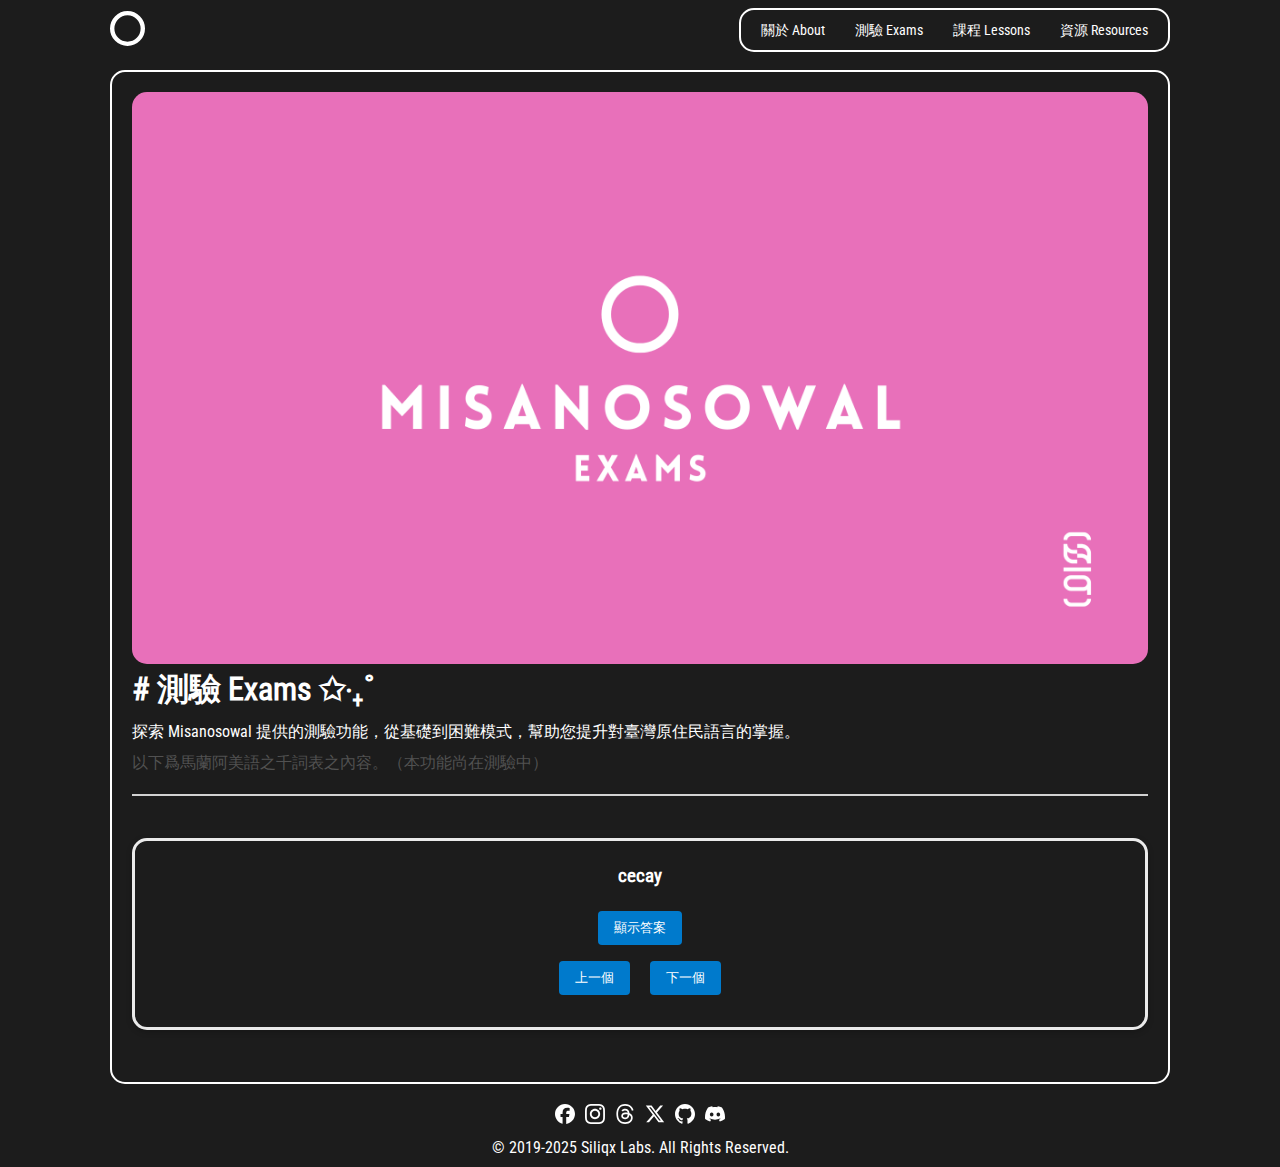
==== commit 6c7be820: "Updata some infomations." ====
--- a/exams.html
+++ b/exams.html
@@ -56,16 +56,16 @@
         <ul class="menu">
           <li class="close-btn" onclick="toggleMenu()">✕</li>
           <li onclick="toggleMenu()">
-            <a href="#about" id="menu_about">About</a>
+            <a href="index.html#about" id="menu_about">關於 About</a>
           </li>
           <li onclick="toggleMenu()">
-            <a href="exams.html" id="menu_exams">Exams</a>
+            <a href="exams.html" id="menu_exams">測驗 Exams</a>
           </li>
           <li onclick="toggleMenu()">
-            <a href="lessons.html" id="menu_lessons">Lessons</a>
+            <a href="lessons.html" id="menu_lessons">課程 Lessons</a>
           </li>
           <li onclick="toggleMenu()">
-            <a href="resources.html" id="menu_resources">Resources</a>
+            <a href="resources.html" id="menu_resources">資源 Resources</a>
           </li>
         </ul>
       </nav>
@@ -78,7 +78,7 @@
         <div class="hero-content">
           <img src="assets/images/misanosowal_exams_banner.png" alt="Misanosowal Exams Banner"
             style="width: 100%; border-radius: 15px;">
-          <h1>測驗 Exams</h1>
+          <h1># 測驗 Exams ✩‧₊˚</h1>
           <p>探索 Misanosowal 提供的測驗功能，從基礎到困難模式，幫助您提升對臺灣原住民語言的掌握。</p>
           <p style="color: #515151;">以下爲馬蘭阿美語之千詞表之內容。（本功能尚在測驗中）</p>
         </div>
@@ -118,7 +118,7 @@
           <img src="assets/images/icons/discord.svg" alt="Discord">
         </a>
       </div>
-      <p>&copy; 2019-2025 Siliqx. All Rights Reserved.</p>
+      <p>&copy; 2019-2025 Siliqx Labs. All Rights Reserved.</p>
     </footer>
   </div>
 
--- a/assets/css/style.css
+++ b/assets/css/style.css
@@ -308,7 +308,7 @@
   .container {
     display: flex;
     flex-direction: column;
-    padding: 0 150px;
+    padding: 0 100px;
   }
 
   .close-btn {
